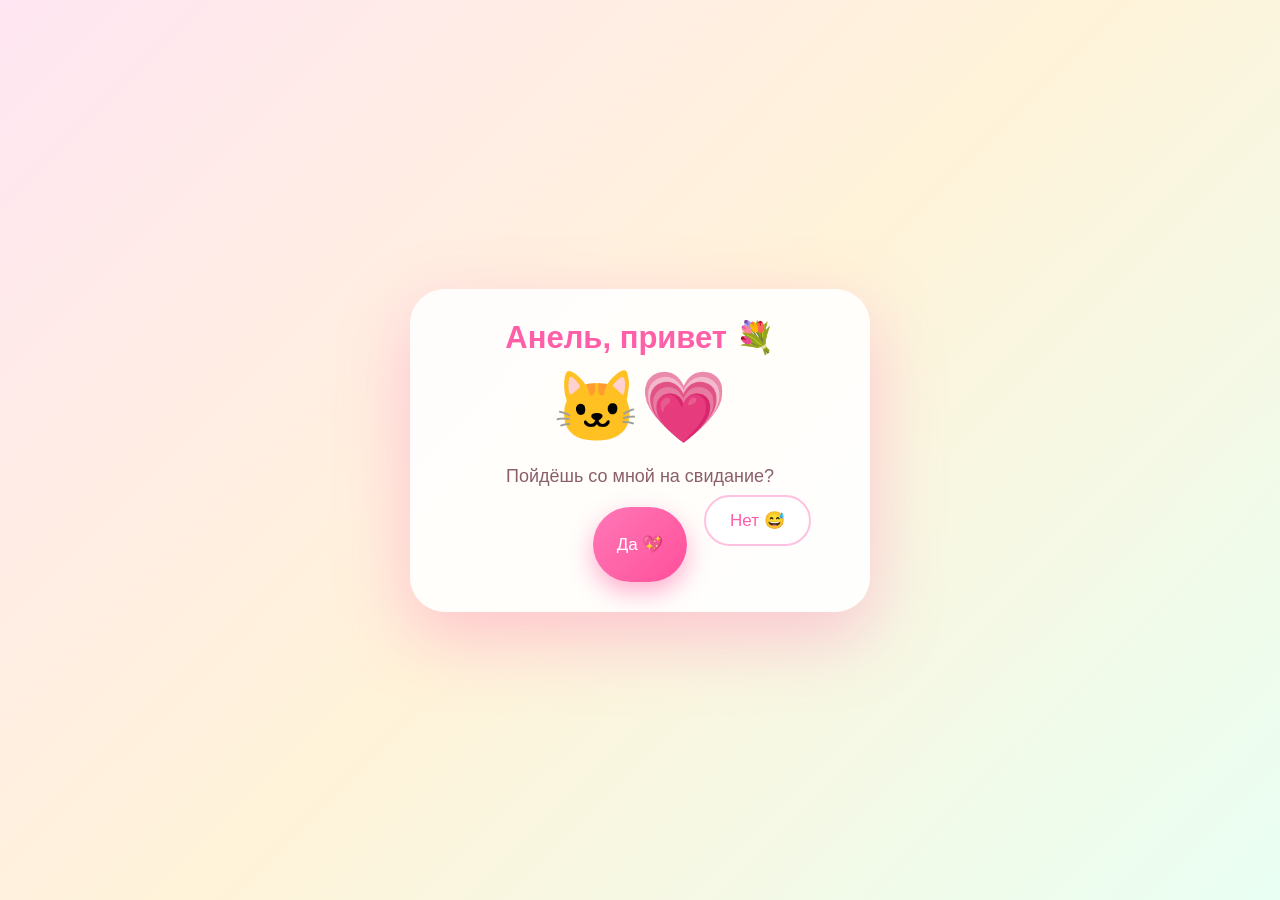
==== index.html @ ee16c16c "Update index.html" ====
<!DOCTYPE html>
<html lang="ru">
<head>
  <meta charset="UTF-8" />
  <meta name="viewport" content="width=device-width, initial-scale=1.0" />
  <title>Анель, plan your date 💐</title>

  <style>
    * {
      box-sizing: border-box;
      font-family: "Comic Sans MS", "Trebuchet MS", sans-serif;
    }

    body {
      margin: 0;
      min-height: 100vh;
      overflow: hidden;
      background: linear-gradient(135deg, #ffe6f2, #fff3d9, #e9fff3);
      display: flex;
      justify-content: center;
      align-items: center;
    }

    .card {
      width: 92%;
      max-width: 460px;
      padding: 30px 24px;
      border-radius: 35px;
      background: rgba(255,255,255,0.9);
      box-shadow: 0 25px 70px rgba(255, 105, 180, 0.35);
      text-align: center;
      position: relative;
      z-index: 5;
      animation: pop 0.7s ease;
    }

    @keyframes pop {
      from { transform: scale(0.8); opacity: 0; }
      to { transform: scale(1); opacity: 1; }
    }

    h1 {
      color: #ff5fa8;
      font-size: 31px;
      margin: 0 0 10px;
    }

    p {
      color: #8b5e6b;
      font-size: 18px;
      margin-bottom: 20px;
    }

    .cat {
      font-size: 70px;
      margin: 10px 0;
      animation: catIdle 1.8s infinite ease-in-out;
    }

    .cat.happy {
      animation: catHappy 0.45s infinite alternate;
    }

    @keyframes catIdle {
      0%, 100% { transform: translateY(0) rotate(-2deg); }
      50% { transform: translateY(-8px) rotate(2deg); }
    }

    @keyframes catHappy {
      from { transform: scale(1) rotate(-8deg); }
      to { transform: scale(1.18) rotate(8deg); }
    }

    .buttons {
      display: flex;
      justify-content: center;
      gap: 18px;
      min-height: 75px;
    }

    button {
      border: none;
      border-radius: 999px;
      padding: 13px 24px;
      font-size: 17px;
      cursor: pointer;
      transition: 0.25s ease;
      white-space: nowrap;
    }

    #yesBtn {
      background: linear-gradient(135deg, #ff78b7, #ff4f9a);
      color: white;
      box-shadow: 0 10px 25px rgba(255, 79, 154, 0.45);
      z-index: 10;
    }

    #noBtn {
      background: white;
      color: #ff5fa8;
      border: 2px solid #ffc1df;
      position: fixed;
      z-index: 20;
    }

    .planner {
      display: none;
      margin-top: 20px;
      animation: pop 0.6s ease;
    }

    input {
      width: 100%;
      padding: 12px;
      margin: 8px 0;
      border-radius: 15px;
      border: 1px solid #ffc1df;
      font-size: 16px;
      color: #8b5e6b;
      background: #fff8fc;
    }

    .places {
      display: grid;
      grid-template-columns: 1fr 1fr;
      gap: 10px;
      margin-top: 12px;
    }

    .place {
      background: #fff0f8;
      color: #ff4f9a;
      border: 2px solid #ffc1df;
      padding: 12px;
      border-radius: 18px;
      font-size: 15px;
    }

    .place.selected {
      background: #ff7fbd;
      color: white;
      transform: scale(1.05);
    }

    .final {
      display: none;
      margin-top: 18px;
      padding: 15px;
      border-radius: 22px;
      background: #fff0f8;
      color: #ff4f9a;
      font-size: 17px;
      font-weight: bold;
      line-height: 1.5;
    }

    .petal, .firework {
      position: fixed;
      pointer-events: none;
      z-index: 1;
    }

    .petal {
      top: -30px;
      font-size: 22px;
      animation: fall linear infinite;
    }

    @keyframes fall {
      to { transform: translateY(110vh) rotate(360deg); }
    }

    .firework {
      font-size: 26px;
      animation: boom 1.2s ease-out forwards;
      z-index: 50;
    }

    @keyframes boom {
      from {
        transform: scale(0.4);
        opacity: 1;
      }
      to {
        transform: scale(2.2) translateY(-90px);
        opacity: 0;
      }
    }

    @media (max-width: 480px) {
      h1 { font-size: 26px; }
      .cat { font-size: 62px; }
      button { font-size: 15px; padding: 11px 20px; }
      .places { grid-template-columns: 1fr; }
    }
  </style>
</head>

<body>

  <div class="card">
    <h1>Анель, привет 💐</h1>

    <div class="cat" id="cat">🐱💗</div>

    <p id="question">Пойдёшь со мной на свидание?</p>

    <div class="buttons" id="mainButtons">
      <button id="yesBtn">Да 💖</button>
      <button id="noBtn">Нет 😅</button>
    </div>

    <div class="planner" id="planner">
      <p>Урааа! Тогда выбирай наш план 💘</p>

      <input type="date" id="dateInput" />
      <input type="time" id="timeInput" />

      <p>Куда пойдём?</p>

      <div class="places">
        <button class="place">🌳 Парк</button>
        <button class="place">🍝 Ресторан</button>
        <button class="place">🎬 Кинотеатр</button>
        <button class="place">🍟 Мак</button>
        <button class="place">☕ Кофейня</button>
        <button class="place">🌆 Прогулка</button>
      </div>

      <div class="final" id="finalText"></div>
    </div>
  </div>

  <script>
    const noBtn = document.getElementById("noBtn");
    const yesBtn = document.getElementById("yesBtn");
    const planner = document.getElementById("planner");
    const cat = document.getElementById("cat");
    const question = document.getElementById("question");
    const dateInput = document.getElementById("dateInput");
    const timeInput = document.getElementById("timeInput");
    const finalText = document.getElementById("finalText");
    const placeButtons = document.querySelectorAll(".place");

    let yesScale = 1;
    let noScale = 1;
    let selectedPlace = "";

    function setNoPosition() {
      noBtn.style.left = "55%";
      noBtn.style.top = "55%";
    }

    window.addEventListener("load", setNoPosition);

    function moveNoButton() {
      const maxX = window.innerWidth - noBtn.offsetWidth - 20;
      const maxY = window.innerHeight - noBtn.offsetHeight - 20;

      noBtn.style.left = Math.random() * maxX + "px";
      noBtn.style.top = Math.random() * maxY + "px";

      yesScale += 0.18;
      noScale -= 0.07;

      yesBtn.style.transform = `scale(${yesScale})`;
      noBtn.style.transform = `scale(${Math.max(noScale, 0.35)})`;

      const texts = ["Точно? 🥺", "Подумай ещё 😭", "Ну Анель 😅", "Не убегай от судьбы 💘", "нет"];
      noBtn.innerText = texts[Math.min(texts.length - 1, Math.floor(Math.random() * texts.length))];
    }

    noBtn.addEventListener("mouseenter", moveNoButton);
    noBtn.addEventListener("click", moveNoButton);
    noBtn.addEventListener("touchstart", moveNoButton);

    yesBtn.addEventListener("click", () => {
      question.innerText = "Она сказала ДАААА 💞";
      cat.innerText = "😻🎉";
      cat.classList.add("happy");
      noBtn.style.display = "none";
      yesBtn.style.display = "none";
      planner.style.display = "block";
      startFireworks();
    });

    placeButtons.forEach(button => {
      button.addEventListener("click", () => {
        placeButtons.forEach(btn => btn.classList.remove("selected"));
        button.classList.add("selected");
        selectedPlace = button.innerText;
        updateFinal();
      });
    });

    dateInput.addEventListener("change", updateFinal);
    timeInput.addEventListener("change", updateFinal);

    function updateFinal() {
      if (dateInput.value && timeInput.value && selectedPlace) {
        finalText.style.display = "block";
        finalText.innerHTML = `
          Свидание запланировано 💖<br>
          📅 Дата: ${dateInput.value}<br>
          ⏰ Время: ${timeInput.value}<br>
          📍 Место: ${selectedPlace}<br><br>
          Анель, теперь назад пути нет 😌💘
        `;
        startFireworks();
      }
    }

    function createPetals() {
      const petals = ["🌸", "🌷", "🌼", "💮", "💗"];
      for (let i = 0; i < 30; i++) {
        const petal = document.createElement("div");
        petal.className = "petal";
        petal.innerText = petals[Math.floor(Math.random() * petals.length)];
        petal.style.left = Math.random() * 100 + "vw";
        petal.style.animationDuration = 5 + Math.random() * 5 + "s";
        petal.style.animationDelay = Math.random() * 5 + "s";
        document.body.appendChild(petal);
      }
    }

    function startFireworks() {
      const items = ["💖", "💘", "💕", "✨", "🌸", "🎉"];
      for (let i = 0; i < 45; i++) {
        setTimeout(() => {
          const firework = document.createElement("div");
          firework.className = "firework";
          firework.innerText = items[Math.floor(Math.random() * items.length)];
          firework.style.left = Math.random() * window.innerWidth + "px";
          firework.style.top = Math.random() * window.innerHeight + "px";
          document.body.appendChild(firework);

          setTimeout(() => firework.remove(), 1200);
        }, i * 35);
      }
    }

    createPetals();
  </script>

</body>
</html>
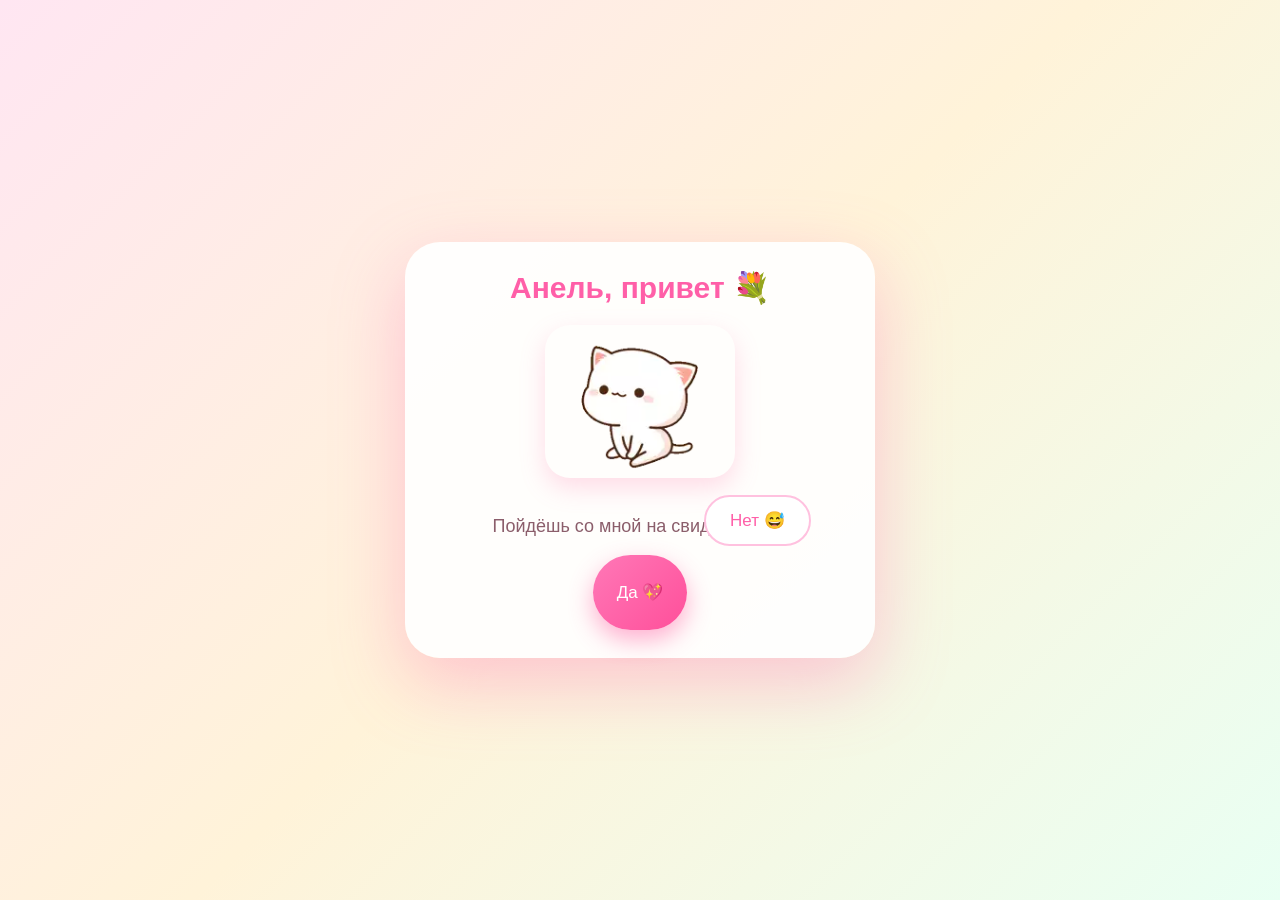
==== commit d566eae1: "Update index.html" ====
--- a/index.html
+++ b/index.html
@@ -23,52 +23,42 @@
 
     .card {
       width: 92%;
-      max-width: 460px;
-      padding: 30px 24px;
+      max-width: 470px;
+      padding: 28px 24px;
       border-radius: 35px;
-      background: rgba(255,255,255,0.9);
+      background: rgba(255,255,255,0.92);
       box-shadow: 0 25px 70px rgba(255, 105, 180, 0.35);
       text-align: center;
       position: relative;
       z-index: 5;
-      animation: pop 0.7s ease;
-    }
-
-    @keyframes pop {
-      from { transform: scale(0.8); opacity: 0; }
-      to { transform: scale(1); opacity: 1; }
     }
 
     h1 {
       color: #ff5fa8;
-      font-size: 31px;
+      font-size: 30px;
       margin: 0 0 10px;
     }
 
     p {
       color: #8b5e6b;
       font-size: 18px;
-      margin-bottom: 20px;
-    }
-
-    .cat {
-      font-size: 70px;
-      margin: 10px 0;
-      animation: catIdle 1.8s infinite ease-in-out;
-    }
-
-    .cat.happy {
-      animation: catHappy 0.45s infinite alternate;
-    }
-
-    @keyframes catIdle {
-      0%, 100% { transform: translateY(0) rotate(-2deg); }
-      50% { transform: translateY(-8px) rotate(2deg); }
-    }
-
-    @keyframes catHappy {
-      from { transform: scale(1) rotate(-8deg); }
-      to { transform: scale(1.18) rotate(8deg); }
+    }
+
+    #catGif {
+      width: 190px;
+      max-width: 80%;
+      border-radius: 25px;
+      margin: 10px 0 15px;
+      box-shadow: 0 10px 25px rgba(255, 120, 170, 0.25);
+    }
+
+    .happy-cat {
+      animation: happyBounce 0.45s infinite alternate;
+    }
+
+    @keyframes happyBounce {
+      from { transform: scale(1) rotate(-3deg); }
+      to { transform: scale(1.08) rotate(3deg); }
     }
 
     .buttons {
@@ -105,8 +95,7 @@
 
     .planner {
       display: none;
-      margin-top: 20px;
-      animation: pop 0.6s ease;
+      margin-top: 18px;
     }
 
     input {
@@ -116,7 +105,6 @@
       border-radius: 15px;
       border: 1px solid #ffc1df;
       font-size: 16px;
-      color: #8b5e6b;
       background: #fff8fc;
     }
 
@@ -157,13 +145,13 @@
     .petal, .firework {
       position: fixed;
       pointer-events: none;
-      z-index: 1;
     }
 
     .petal {
       top: -30px;
       font-size: 22px;
       animation: fall linear infinite;
+      z-index: 1;
     }
 
     @keyframes fall {
@@ -171,27 +159,21 @@
     }
 
     .firework {
-      font-size: 26px;
+      font-size: 28px;
       animation: boom 1.2s ease-out forwards;
       z-index: 50;
     }
 
     @keyframes boom {
-      from {
-        transform: scale(0.4);
-        opacity: 1;
-      }
-      to {
-        transform: scale(2.2) translateY(-90px);
-        opacity: 0;
-      }
+      from { transform: scale(0.4); opacity: 1; }
+      to { transform: scale(2.4) translateY(-90px); opacity: 0; }
     }
 
     @media (max-width: 480px) {
-      h1 { font-size: 26px; }
-      .cat { font-size: 62px; }
+      h1 { font-size: 25px; }
       button { font-size: 15px; padding: 11px 20px; }
       .places { grid-template-columns: 1fr; }
+      #catGif { width: 165px; }
     }
   </style>
 </head>
@@ -201,11 +183,11 @@
   <div class="card">
     <h1>Анель, привет 💐</h1>
 
-    <div class="cat" id="cat">🐱💗</div>
-
-    <p id="question">Пойдёшь со мной на свидание?</p>
-
-    <div class="buttons" id="mainButtons">
+    <img id="catGif" src="images/cat-waiting.gif" alt="Милый котёнок" />
+
+    <p id="question">Пойдёшь со мной на свидание? 🥺</p>
+
+    <div class="buttons">
       <button id="yesBtn">Да 💖</button>
       <button id="noBtn">Нет 😅</button>
     </div>
@@ -235,8 +217,8 @@
     const noBtn = document.getElementById("noBtn");
     const yesBtn = document.getElementById("yesBtn");
     const planner = document.getElementById("planner");
-    const cat = document.getElementById("cat");
     const question = document.getElementById("question");
+    const catGif = document.getElementById("catGif");
     const dateInput = document.getElementById("dateInput");
     const timeInput = document.getElementById("timeInput");
     const finalText = document.getElementById("finalText");
@@ -267,7 +249,7 @@
       noBtn.style.transform = `scale(${Math.max(noScale, 0.35)})`;
 
       const texts = ["Точно? 🥺", "Подумай ещё 😭", "Ну Анель 😅", "Не убегай от судьбы 💘", "нет"];
-      noBtn.innerText = texts[Math.min(texts.length - 1, Math.floor(Math.random() * texts.length))];
+      noBtn.innerText = texts[Math.floor(Math.random() * texts.length)];
     }
 
     noBtn.addEventListener("mouseenter", moveNoButton);
@@ -275,12 +257,14 @@
     noBtn.addEventListener("touchstart", moveNoButton);
 
     yesBtn.addEventListener("click", () => {
-      question.innerText = "Она сказала ДАААА 💞";
-      cat.innerText = "😻🎉";
-      cat.classList.add("happy");
+      question.innerText = "АНЕЛЬ СКАЗАЛА ДААА 💞";
+      catGif.src = "images/cat-happy.gif";
+      catGif.classList.add("happy-cat");
+
       noBtn.style.display = "none";
       yesBtn.style.display = "none";
       planner.style.display = "block";
+
       startFireworks();
     });
 
@@ -300,7 +284,7 @@
       if (dateInput.value && timeInput.value && selectedPlace) {
         finalText.style.display = "block";
         finalText.innerHTML = `
-          Свидание запланировано 💖<br>
+          💖 Наше свидание запланировано 💖<br><br>
           📅 Дата: ${dateInput.value}<br>
           ⏰ Время: ${timeInput.value}<br>
           📍 Место: ${selectedPlace}<br><br>
@@ -325,7 +309,7 @@
 
     function startFireworks() {
       const items = ["💖", "💘", "💕", "✨", "🌸", "🎉"];
-      for (let i = 0; i < 45; i++) {
+      for (let i = 0; i < 50; i++) {
         setTimeout(() => {
           const firework = document.createElement("div");
           firework.className = "firework";
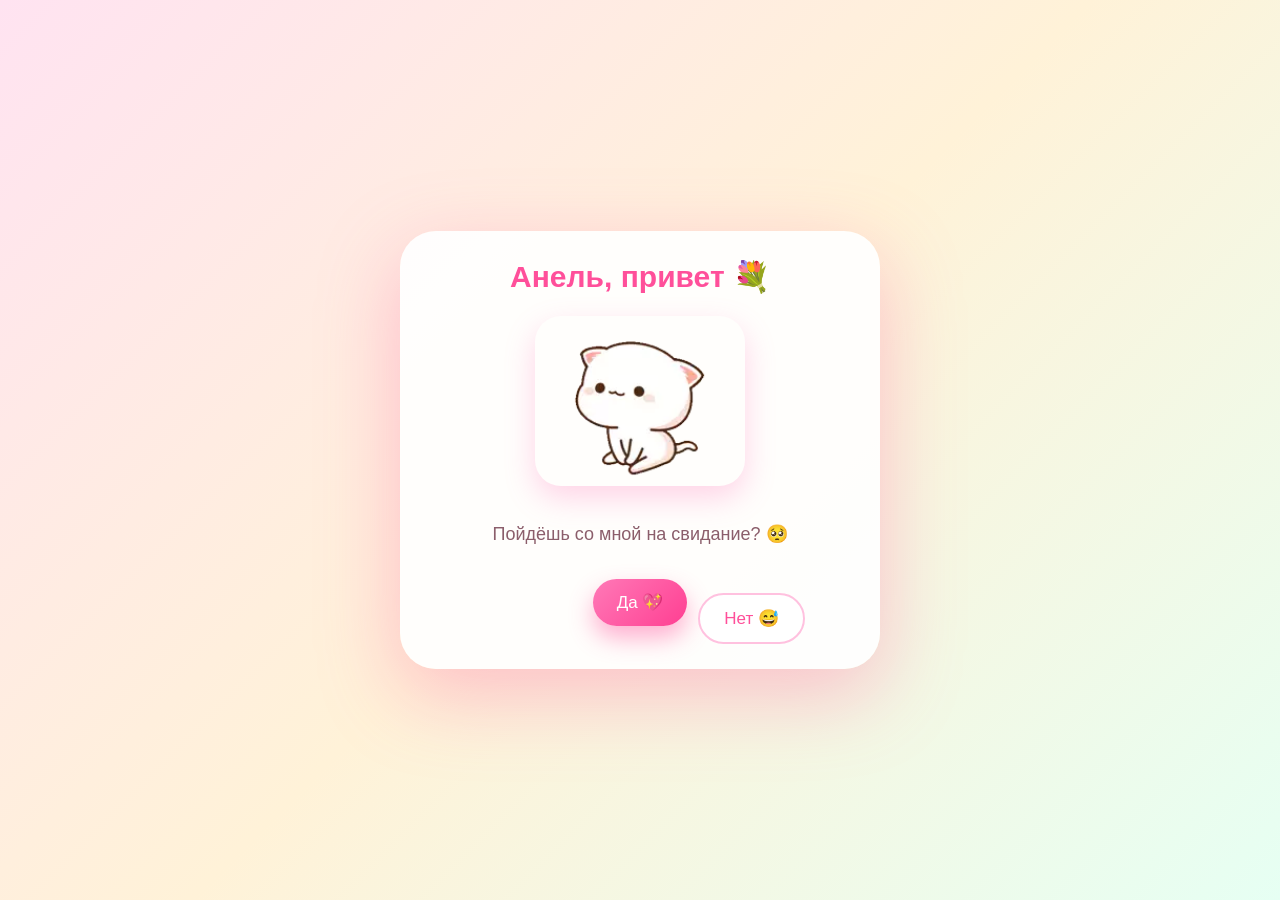
==== commit 9ebb8047: "Update index.html" ====
--- a/index.html
+++ b/index.html
@@ -3,184 +3,14 @@
 <head>
   <meta charset="UTF-8" />
   <meta name="viewport" content="width=device-width, initial-scale=1.0" />
-  <title>Анель, plan your date 💐</title>
-
-  <style>
-    * {
-      box-sizing: border-box;
-      font-family: "Comic Sans MS", "Trebuchet MS", sans-serif;
-    }
-
-    body {
-      margin: 0;
-      min-height: 100vh;
-      overflow: hidden;
-      background: linear-gradient(135deg, #ffe6f2, #fff3d9, #e9fff3);
-      display: flex;
-      justify-content: center;
-      align-items: center;
-    }
-
-    .card {
-      width: 92%;
-      max-width: 470px;
-      padding: 28px 24px;
-      border-radius: 35px;
-      background: rgba(255,255,255,0.92);
-      box-shadow: 0 25px 70px rgba(255, 105, 180, 0.35);
-      text-align: center;
-      position: relative;
-      z-index: 5;
-    }
-
-    h1 {
-      color: #ff5fa8;
-      font-size: 30px;
-      margin: 0 0 10px;
-    }
-
-    p {
-      color: #8b5e6b;
-      font-size: 18px;
-    }
-
-    #catGif {
-      width: 190px;
-      max-width: 80%;
-      border-radius: 25px;
-      margin: 10px 0 15px;
-      box-shadow: 0 10px 25px rgba(255, 120, 170, 0.25);
-    }
-
-    .happy-cat {
-      animation: happyBounce 0.45s infinite alternate;
-    }
-
-    @keyframes happyBounce {
-      from { transform: scale(1) rotate(-3deg); }
-      to { transform: scale(1.08) rotate(3deg); }
-    }
-
-    .buttons {
-      display: flex;
-      justify-content: center;
-      gap: 18px;
-      min-height: 75px;
-    }
-
-    button {
-      border: none;
-      border-radius: 999px;
-      padding: 13px 24px;
-      font-size: 17px;
-      cursor: pointer;
-      transition: 0.25s ease;
-      white-space: nowrap;
-    }
-
-    #yesBtn {
-      background: linear-gradient(135deg, #ff78b7, #ff4f9a);
-      color: white;
-      box-shadow: 0 10px 25px rgba(255, 79, 154, 0.45);
-      z-index: 10;
-    }
-
-    #noBtn {
-      background: white;
-      color: #ff5fa8;
-      border: 2px solid #ffc1df;
-      position: fixed;
-      z-index: 20;
-    }
-
-    .planner {
-      display: none;
-      margin-top: 18px;
-    }
-
-    input {
-      width: 100%;
-      padding: 12px;
-      margin: 8px 0;
-      border-radius: 15px;
-      border: 1px solid #ffc1df;
-      font-size: 16px;
-      background: #fff8fc;
-    }
-
-    .places {
-      display: grid;
-      grid-template-columns: 1fr 1fr;
-      gap: 10px;
-      margin-top: 12px;
-    }
-
-    .place {
-      background: #fff0f8;
-      color: #ff4f9a;
-      border: 2px solid #ffc1df;
-      padding: 12px;
-      border-radius: 18px;
-      font-size: 15px;
-    }
-
-    .place.selected {
-      background: #ff7fbd;
-      color: white;
-      transform: scale(1.05);
-    }
-
-    .final {
-      display: none;
-      margin-top: 18px;
-      padding: 15px;
-      border-radius: 22px;
-      background: #fff0f8;
-      color: #ff4f9a;
-      font-size: 17px;
-      font-weight: bold;
-      line-height: 1.5;
-    }
-
-    .petal, .firework {
-      position: fixed;
-      pointer-events: none;
-    }
-
-    .petal {
-      top: -30px;
-      font-size: 22px;
-      animation: fall linear infinite;
-      z-index: 1;
-    }
-
-    @keyframes fall {
-      to { transform: translateY(110vh) rotate(360deg); }
-    }
-
-    .firework {
-      font-size: 28px;
-      animation: boom 1.2s ease-out forwards;
-      z-index: 50;
-    }
-
-    @keyframes boom {
-      from { transform: scale(0.4); opacity: 1; }
-      to { transform: scale(2.4) translateY(-90px); opacity: 0; }
-    }
-
-    @media (max-width: 480px) {
-      h1 { font-size: 25px; }
-      button { font-size: 15px; padding: 11px 20px; }
-      .places { grid-template-columns: 1fr; }
-      #catGif { width: 165px; }
-    }
-  </style>
+  <title>Анель 💐</title>
+  <link rel="stylesheet" href="style.css" />
 </head>
-
 <body>
 
-  <div class="card">
+  <div class="background-hearts"></div>
+
+  <main class="card">
     <h1>Анель, привет 💐</h1>
 
     <img id="catGif" src="images/cat-waiting.gif" alt="Милый котёнок" />
@@ -192,13 +22,16 @@
       <button id="noBtn">Нет 😅</button>
     </div>
 
-    <div class="planner" id="planner">
-      <p>Урааа! Тогда выбирай наш план 💘</p>
+    <section class="planner" id="planner">
+      <h2>Урааа! Выбирай наш план 💘</h2>
 
+      <label>📅 Дата</label>
       <input type="date" id="dateInput" />
+
+      <label>⏰ Время</label>
       <input type="time" id="timeInput" />
 
-      <p>Куда пойдём?</p>
+      <h3>📍 Куда пойдём?</h3>
 
       <div class="places">
         <button class="place">🌳 Парк</button>
@@ -210,121 +43,9 @@
       </div>
 
       <div class="final" id="finalText"></div>
-    </div>
-  </div>
+    </section>
+  </main>
 
-  <script>
-    const noBtn = document.getElementById("noBtn");
-    const yesBtn = document.getElementById("yesBtn");
-    const planner = document.getElementById("planner");
-    const question = document.getElementById("question");
-    const catGif = document.getElementById("catGif");
-    const dateInput = document.getElementById("dateInput");
-    const timeInput = document.getElementById("timeInput");
-    const finalText = document.getElementById("finalText");
-    const placeButtons = document.querySelectorAll(".place");
-
-    let yesScale = 1;
-    let noScale = 1;
-    let selectedPlace = "";
-
-    function setNoPosition() {
-      noBtn.style.left = "55%";
-      noBtn.style.top = "55%";
-    }
-
-    window.addEventListener("load", setNoPosition);
-
-    function moveNoButton() {
-      const maxX = window.innerWidth - noBtn.offsetWidth - 20;
-      const maxY = window.innerHeight - noBtn.offsetHeight - 20;
-
-      noBtn.style.left = Math.random() * maxX + "px";
-      noBtn.style.top = Math.random() * maxY + "px";
-
-      yesScale += 0.18;
-      noScale -= 0.07;
-
-      yesBtn.style.transform = `scale(${yesScale})`;
-      noBtn.style.transform = `scale(${Math.max(noScale, 0.35)})`;
-
-      const texts = ["Точно? 🥺", "Подумай ещё 😭", "Ну Анель 😅", "Не убегай от судьбы 💘", "нет"];
-      noBtn.innerText = texts[Math.floor(Math.random() * texts.length)];
-    }
-
-    noBtn.addEventListener("mouseenter", moveNoButton);
-    noBtn.addEventListener("click", moveNoButton);
-    noBtn.addEventListener("touchstart", moveNoButton);
-
-    yesBtn.addEventListener("click", () => {
-      question.innerText = "АНЕЛЬ СКАЗАЛА ДААА 💞";
-      catGif.src = "images/cat-happy.gif";
-      catGif.classList.add("happy-cat");
-
-      noBtn.style.display = "none";
-      yesBtn.style.display = "none";
-      planner.style.display = "block";
-
-      startFireworks();
-    });
-
-    placeButtons.forEach(button => {
-      button.addEventListener("click", () => {
-        placeButtons.forEach(btn => btn.classList.remove("selected"));
-        button.classList.add("selected");
-        selectedPlace = button.innerText;
-        updateFinal();
-      });
-    });
-
-    dateInput.addEventListener("change", updateFinal);
-    timeInput.addEventListener("change", updateFinal);
-
-    function updateFinal() {
-      if (dateInput.value && timeInput.value && selectedPlace) {
-        finalText.style.display = "block";
-        finalText.innerHTML = `
-          💖 Наше свидание запланировано 💖<br><br>
-          📅 Дата: ${dateInput.value}<br>
-          ⏰ Время: ${timeInput.value}<br>
-          📍 Место: ${selectedPlace}<br><br>
-          Анель, теперь назад пути нет 😌💘
-        `;
-        startFireworks();
-      }
-    }
-
-    function createPetals() {
-      const petals = ["🌸", "🌷", "🌼", "💮", "💗"];
-      for (let i = 0; i < 30; i++) {
-        const petal = document.createElement("div");
-        petal.className = "petal";
-        petal.innerText = petals[Math.floor(Math.random() * petals.length)];
-        petal.style.left = Math.random() * 100 + "vw";
-        petal.style.animationDuration = 5 + Math.random() * 5 + "s";
-        petal.style.animationDelay = Math.random() * 5 + "s";
-        document.body.appendChild(petal);
-      }
-    }
-
-    function startFireworks() {
-      const items = ["💖", "💘", "💕", "✨", "🌸", "🎉"];
-      for (let i = 0; i < 50; i++) {
-        setTimeout(() => {
-          const firework = document.createElement("div");
-          firework.className = "firework";
-          firework.innerText = items[Math.floor(Math.random() * items.length)];
-          firework.style.left = Math.random() * window.innerWidth + "px";
-          firework.style.top = Math.random() * window.innerHeight + "px";
-          document.body.appendChild(firework);
-
-          setTimeout(() => firework.remove(), 1200);
-        }, i * 35);
-      }
-    }
-
-    createPetals();
-  </script>
-
+  <script src="script.js"></script>
 </body>
 </html>
--- a/style.css
+++ b/style.css
@@ -0,0 +1,295 @@
+* {
+  box-sizing: border-box;
+  font-family: "Comic Sans MS", "Trebuchet MS", sans-serif;
+}
+
+body {
+  margin: 0;
+  min-height: 100vh;
+  overflow: hidden;
+  background: linear-gradient(135deg, #ffe3f1, #fff2d8, #e6fff3);
+  display: flex;
+  justify-content: center;
+  align-items: center;
+}
+
+.card {
+  width: 92%;
+  max-width: 480px;
+  max-height: 94vh;
+  overflow-y: auto;
+  padding: 28px 24px;
+  border-radius: 36px;
+  background: rgba(255, 255, 255, 0.92);
+  box-shadow: 0 25px 80px rgba(255, 91, 160, 0.35);
+  text-align: center;
+  position: relative;
+  z-index: 5;
+  animation: cardIn 0.8s ease;
+}
+
+@keyframes cardIn {
+  from {
+    transform: scale(0.85) translateY(40px);
+    opacity: 0;
+  }
+  to {
+    transform: scale(1) translateY(0);
+    opacity: 1;
+  }
+}
+
+h1 {
+  color: #ff4f9a;
+  font-size: 30px;
+  margin: 0 0 12px;
+}
+
+h2, h3 {
+  color: #ff5fa8;
+}
+
+p, label {
+  color: #8b5e6b;
+  font-size: 18px;
+}
+
+#catGif {
+  width: 210px;
+  max-width: 80%;
+  border-radius: 26px;
+  margin: 10px 0 15px;
+  box-shadow: 0 12px 30px rgba(255, 105, 180, 0.28);
+  animation: softFloat 2.3s ease-in-out infinite;
+}
+
+@keyframes softFloat {
+  0%, 100% {
+    transform: translateY(0) rotate(-1deg);
+  }
+  50% {
+    transform: translateY(-10px) rotate(1deg);
+  }
+}
+
+.happy-cat {
+  animation: happyCat 0.45s ease-in-out infinite alternate !important;
+}
+
+@keyframes happyCat {
+  from {
+    transform: scale(1) rotate(-4deg);
+  }
+  to {
+    transform: scale(1.1) rotate(4deg);
+  }
+}
+
+.buttons {
+  display: flex;
+  justify-content: center;
+  gap: 18px;
+  min-height: 78px;
+  align-items: center;
+}
+
+button {
+  border: none;
+  border-radius: 999px;
+  padding: 13px 24px;
+  font-size: 17px;
+  cursor: pointer;
+  transition: transform 0.25s ease, background 0.25s ease, box-shadow 0.25s ease;
+  white-space: nowrap;
+}
+
+#yesBtn {
+  background: linear-gradient(135deg, #ff79b7, #ff3f92);
+  color: white;
+  box-shadow: 0 12px 25px rgba(255, 79, 154, 0.45);
+  z-index: 10;
+}
+
+#yesBtn:hover {
+  transform: scale(1.08);
+}
+
+#noBtn {
+  background: white;
+  color: #ff4f9a;
+  border: 2px solid #ffc1df;
+  position: fixed;
+  z-index: 20;
+}
+
+.planner {
+  display: none;
+  margin-top: 18px;
+  animation: plannerIn 0.7s ease;
+}
+
+@keyframes plannerIn {
+  from {
+    opacity: 0;
+    transform: translateY(25px) scale(0.96);
+  }
+  to {
+    opacity: 1;
+    transform: translateY(0) scale(1);
+  }
+}
+
+input {
+  width: 100%;
+  padding: 13px;
+  margin: 8px 0 14px;
+  border-radius: 16px;
+  border: 1px solid #ffc1df;
+  font-size: 16px;
+  background: #fff8fc;
+  outline: none;
+}
+
+input:focus {
+  border-color: #ff69b4;
+  box-shadow: 0 0 0 4px rgba(255, 105, 180, 0.15);
+}
+
+.places {
+  display: grid;
+  grid-template-columns: 1fr 1fr;
+  gap: 10px;
+}
+
+.place {
+  background: #fff0f8;
+  color: #ff4f9a;
+  border: 2px solid #ffc1df;
+  padding: 13px;
+  border-radius: 18px;
+}
+
+.place:hover {
+  transform: translateY(-4px) scale(1.03);
+}
+
+.place.selected {
+  background: linear-gradient(135deg, #ff80bd, #ff4f9a);
+  color: white;
+  box-shadow: 0 10px 20px rgba(255, 79, 154, 0.3);
+  transform: scale(1.05);
+}
+
+.final {
+  display: none;
+  margin-top: 18px;
+  padding: 16px;
+  border-radius: 24px;
+  background: #fff0f8;
+  color: #ff4f9a;
+  font-size: 17px;
+  font-weight: bold;
+  line-height: 1.5;
+  animation: finalPop 0.6s ease;
+}
+
+@keyframes finalPop {
+  from {
+    transform: scale(0.85);
+    opacity: 0;
+  }
+  to {
+    transform: scale(1);
+    opacity: 1;
+  }
+}
+
+.petal,
+.firework,
+.heart {
+  position: fixed;
+  pointer-events: none;
+}
+
+.petal {
+  top: -40px;
+  font-size: 24px;
+  animation: fall linear infinite;
+  z-index: 1;
+}
+
+@keyframes fall {
+  to {
+    transform: translateY(115vh) rotate(420deg);
+  }
+}
+
+.firework {
+  width: 8px;
+  height: 8px;
+  border-radius: 50%;
+  background: #ff4f9a;
+  z-index: 80;
+  animation: firework 1s ease-out forwards;
+}
+
+@keyframes firework {
+  from {
+    transform: scale(0.5);
+    opacity: 1;
+    box-shadow:
+      0 0 #ff4f9a,
+      0 0 #ffd166,
+      0 0 #9b5de5,
+      0 0 #00f5d4;
+  }
+  to {
+    transform: scale(1.2);
+    opacity: 0;
+    box-shadow:
+      40px 0 #ff4f9a,
+      -40px 0 #ffd166,
+      0 40px #9b5de5,
+      0 -40px #00f5d4,
+      28px 28px #ff99c8,
+      -28px -28px #f15bb5,
+      28px -28px #fee440,
+      -28px 28px #00bbf9;
+  }
+}
+
+.heart {
+  font-size: 24px;
+  z-index: 90;
+  animation: heartUp 1.4s ease-out forwards;
+}
+
+@keyframes heartUp {
+  from {
+    transform: translateY(0) scale(0.8);
+    opacity: 1;
+  }
+  to {
+    transform: translateY(-130px) scale(1.7);
+    opacity: 0;
+  }
+}
+
+@media (max-width: 480px) {
+  h1 {
+    font-size: 25px;
+  }
+
+  #catGif {
+    width: 170px;
+  }
+
+  button {
+    font-size: 15px;
+    padding: 11px 18px;
+  }
+
+  .places {
+    grid-template-columns: 1fr;
+  }
+}
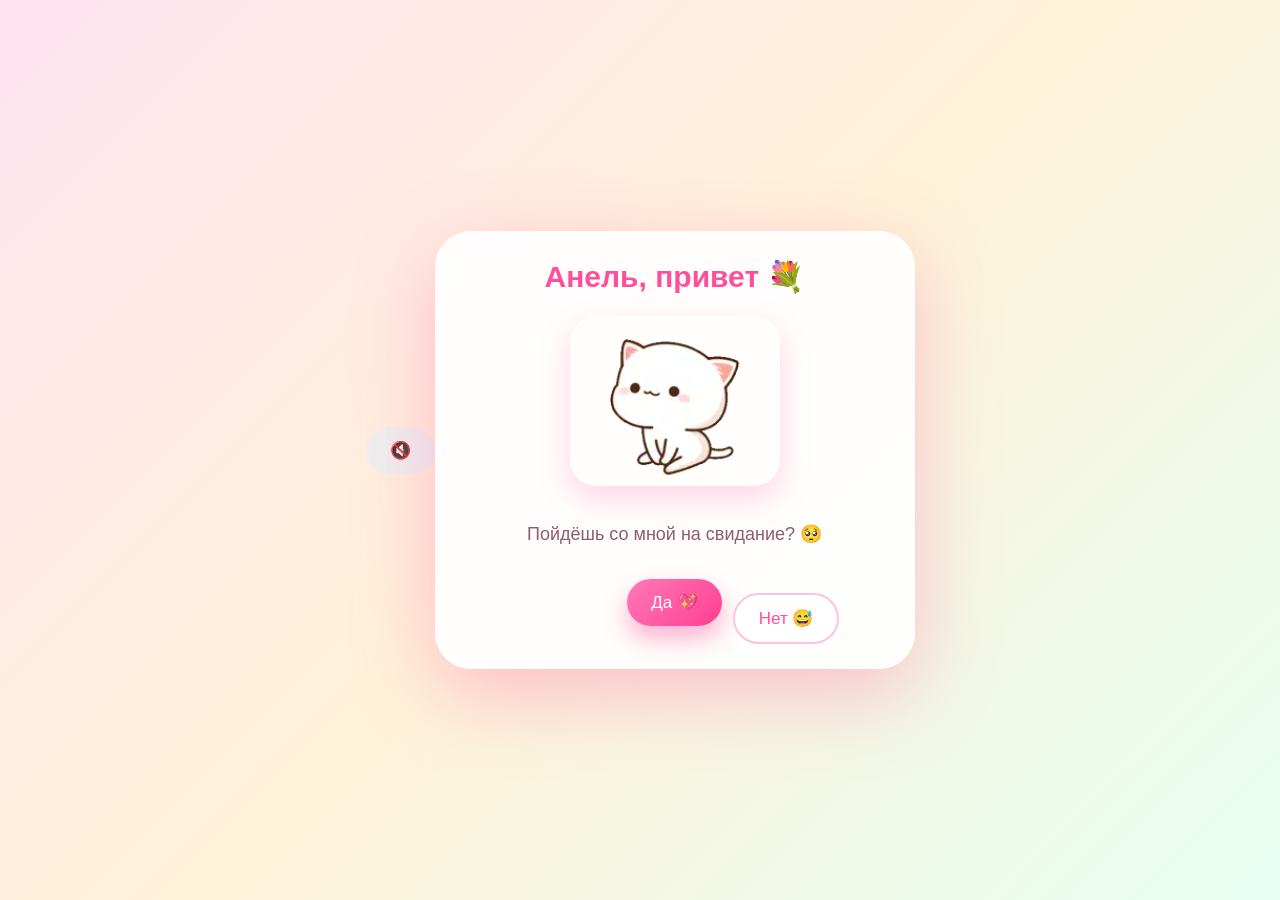
==== commit fdb743af: "Update index.html" ====
--- a/index.html
+++ b/index.html
@@ -6,6 +6,12 @@
   <title>Анель 💐</title>
   <link rel="stylesheet" href="style.css" />
 </head>
+  
+  <audio id="bgMusic" loop>
+  <source src="music/song.m4a" type="audio/mpeg">
+</audio>
+
+<button id="musicBtn">🔇</button>
 <body>
 
   <div class="background-hearts"></div>
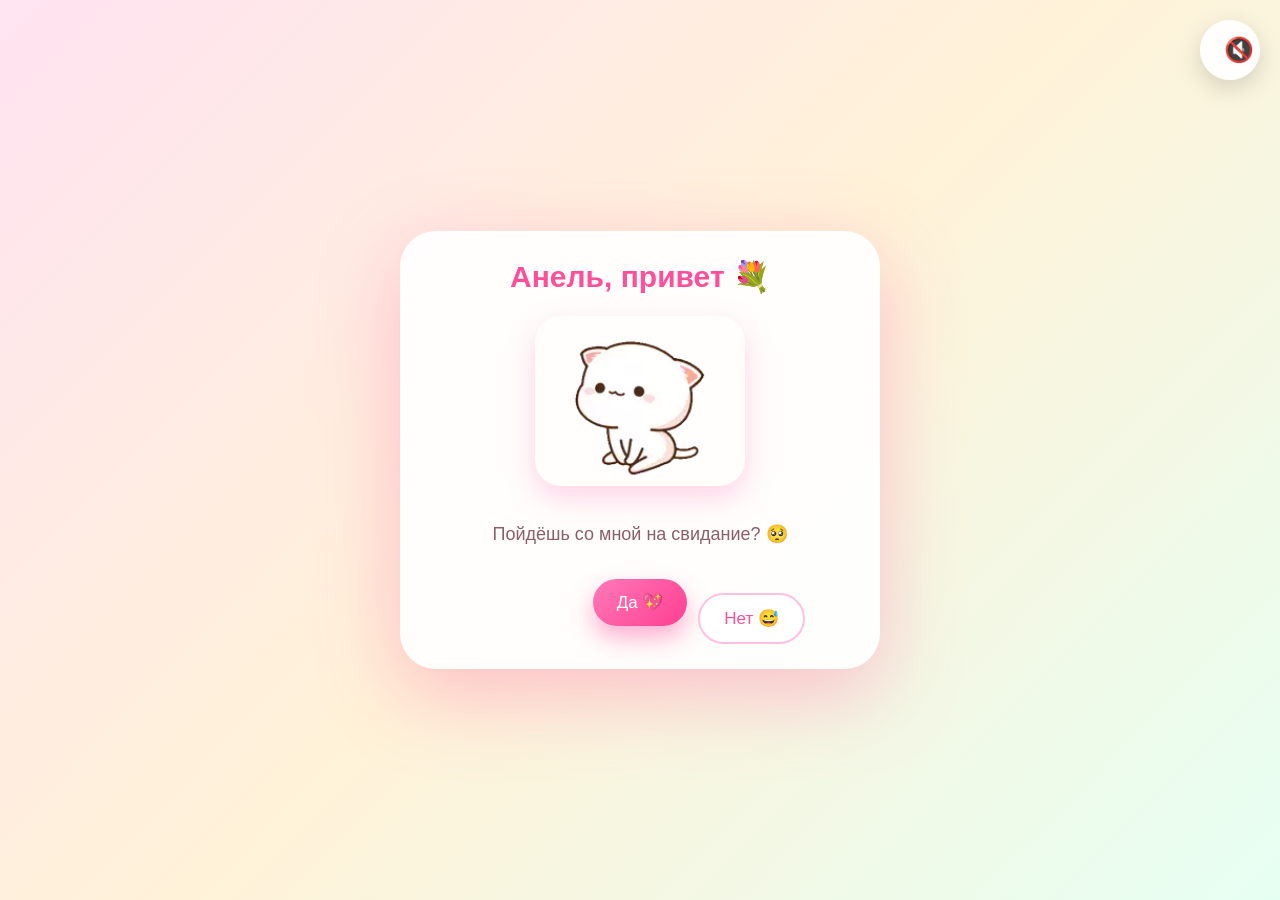
==== commit 7849869b: "Update index.html" ====
--- a/index.html
+++ b/index.html
@@ -48,7 +48,12 @@
         <button class="place">🌆 Прогулка</button>
       </div>
 
-      <div class="final" id="finalText"></div>
+      <div class="envelope-screen" id="envelopeScreen">
+  <div class="envelope">
+    <div class="envelope-flap"></div>
+    <div class="letter" id="finalText"></div>
+  </div>
+</div>
     </section>
   </main>
 
--- a/style.css
+++ b/style.css
@@ -293,3 +293,29 @@
     grid-template-columns: 1fr;
   }
 }
+#musicBtn {
+  position: fixed;
+  top: 20px;
+  right: 20px;
+
+  width: 60px;
+  height: 60px;
+
+  border: none;
+  border-radius: 50%;
+
+  background: rgba(255,255,255,.9);
+
+  box-shadow: 0 8px 25px rgba(0,0,0,.15);
+
+  cursor: pointer;
+  font-size: 24px;
+
+  z-index: 9999;
+
+  transition: .3s;
+}
+
+#musicBtn:hover {
+  transform: scale(1.1);
+}
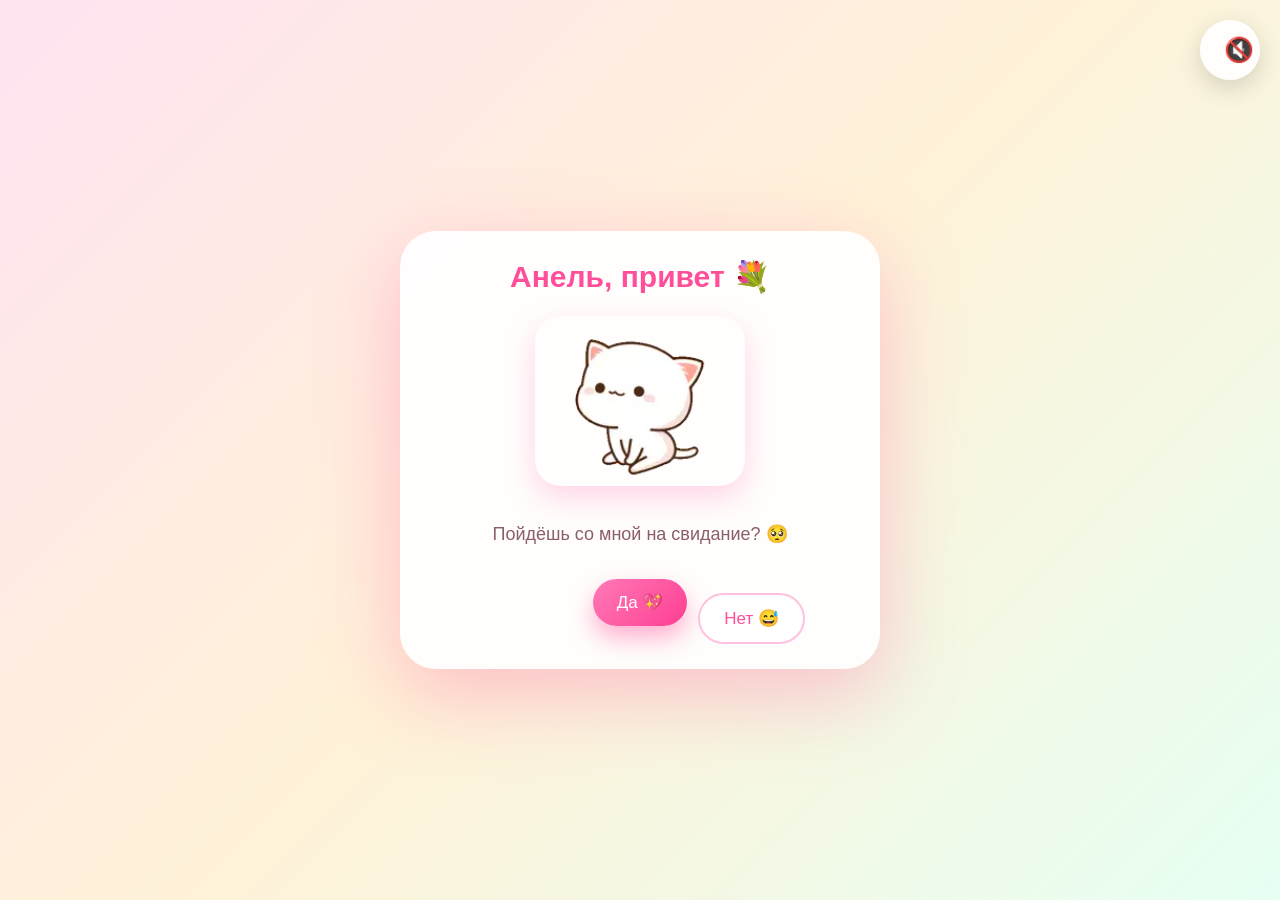
==== commit 3d78b016: "Update index.html" ====
--- a/index.html
+++ b/index.html
@@ -6,13 +6,13 @@
   <title>Анель 💐</title>
   <link rel="stylesheet" href="style.css" />
 </head>
-  
+
+<body>
   <audio id="bgMusic" loop>
-  <source src="music/song.m4a" type="audio/mpeg">
-</audio>
+    <source src="music/song.m4a" type="audio/mp4">
+  </audio>
 
-<button id="musicBtn">🔇</button>
-<body>
+  <button id="musicBtn">🔇</button>
 
   <div class="background-hearts"></div>
 
@@ -49,11 +49,11 @@
       </div>
 
       <div class="envelope-screen" id="envelopeScreen">
-  <div class="envelope">
-    <div class="envelope-flap"></div>
-    <div class="letter" id="finalText"></div>
-  </div>
-</div>
+        <div class="envelope">
+          <div class="envelope-flap"></div>
+          <div class="letter" id="finalText"></div>
+        </div>
+      </div>
     </section>
   </main>
 
--- a/style.css
+++ b/style.css
@@ -319,3 +319,98 @@
 #musicBtn:hover {
   transform: scale(1.1);
 }
+.envelope-screen {
+  display: none;
+  margin-top: 20px;
+  animation: envelopeAppear 0.8s ease;
+}
+
+@keyframes envelopeAppear {
+  from {
+    opacity: 0;
+    transform: translateY(40px) scale(0.9);
+  }
+  to {
+    opacity: 1;
+    transform: translateY(0) scale(1);
+  }
+}
+
+.envelope {
+  position: relative;
+  width: 100%;
+  min-height: 260px;
+  background: linear-gradient(135deg, #ff9fcb, #ff6faf);
+  border-radius: 26px;
+  padding: 22px;
+  box-shadow: 0 20px 45px rgba(255, 79, 154, 0.35);
+  overflow: hidden;
+}
+
+.envelope::before,
+.envelope::after {
+  content: "";
+  position: absolute;
+  bottom: 0;
+  width: 50%;
+  height: 55%;
+  background: rgba(255,255,255,0.18);
+  z-index: 1;
+}
+
+.envelope::before {
+  left: 0;
+  clip-path: polygon(0 0, 100% 100%, 0 100%);
+}
+
+.envelope::after {
+  right: 0;
+  clip-path: polygon(100% 0, 100% 100%, 0 100%);
+}
+
+.envelope-flap {
+  position: absolute;
+  top: 0;
+  left: 0;
+  width: 100%;
+  height: 52%;
+  background: #ff82bd;
+  clip-path: polygon(0 0, 100% 0, 50% 100%);
+  animation: openFlap 1s ease forwards;
+  transform-origin: top;
+  z-index: 3;
+}
+
+@keyframes openFlap {
+  0% {
+    transform: rotateX(0deg);
+  }
+  100% {
+    transform: rotateX(180deg);
+  }
+}
+
+.letter {
+  position: relative;
+  z-index: 2;
+  background: #fff7fc;
+  border-radius: 24px;
+  padding: 22px 16px;
+  color: #ff4f9a;
+  font-size: 17px;
+  font-weight: bold;
+  line-height: 1.6;
+  box-shadow: 0 10px 25px rgba(255, 79, 154, 0.2);
+  animation: letterUp 1s ease 0.4s both;
+}
+
+@keyframes letterUp {
+  from {
+    opacity: 0;
+    transform: translateY(80px);
+  }
+  to {
+    opacity: 1;
+    transform: translateY(0);
+  }
+}
